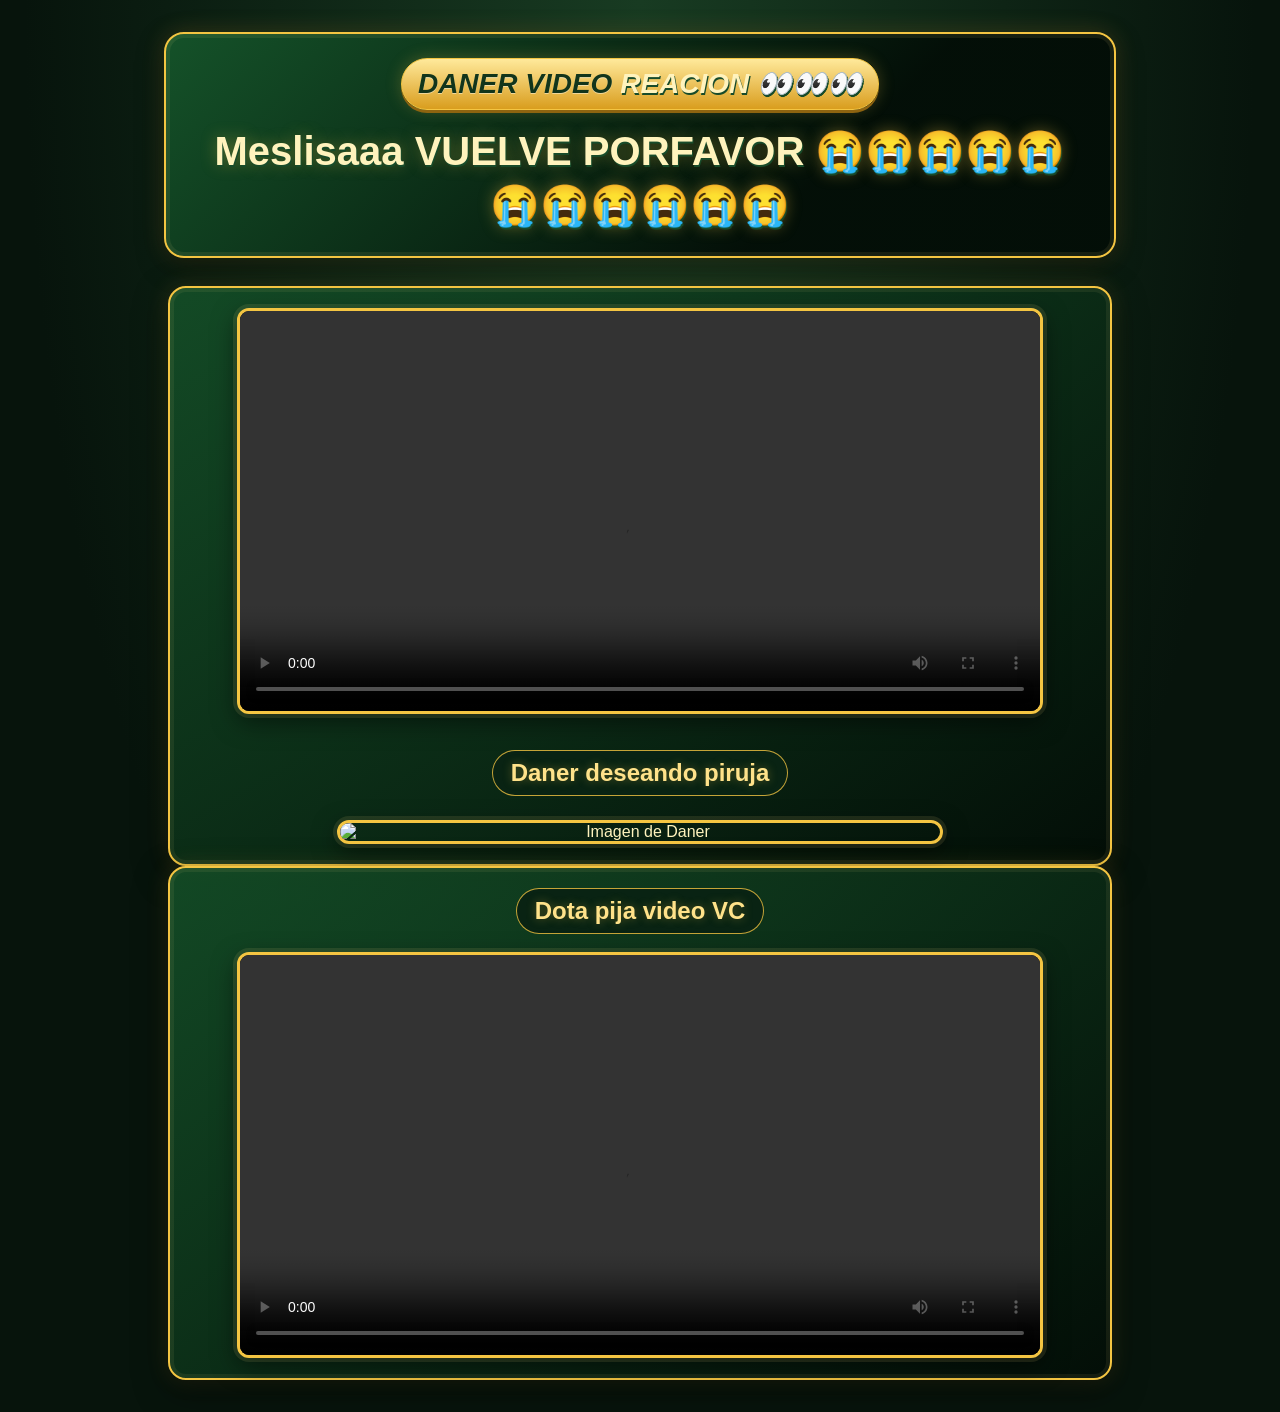
==== conocer mas.html @ 4106a92d "v1.0.1" ====
<!DOCTYPE html>
<html lang="ES">
    <HEAD>
        <meta charset="UTF-8">
        <meta name="viewport" content="width=device-width, initial-scale=1.0">
        <title>Brazino 777 | Video</title>
        <link rel="stylesheet" href="estilo conocer mas.css">
    </HEAD>
<body>
    <h1 class="page-title"><span class="title-brand">Daner video <strong>Reacion 👀👀👀</strong></span> Meslisaaa VUELVE PORFAVOR 😭😭😭😭😭😭😭😭😭😭😭</h1>
        <main class="video-container">
            <video class="confirmation-image" controls autoplay loop playsinline>
                <source src="../Practicas%20de%20clases/img/VID_20261027_190910_328.mp4" type="video/mp4">
                Tu navegador no soporta videos HTML5.
            
            </video>
            <br><br>
            <H2 class="video-title">Daner deseando piruja</H2>
            <img class="below-video-image" src="../Practicas%20de%20clases/img/Screenshot_20250804-025637_1.jpg" alt="Imagen de Daner">
        </main>
        <main class="video-container">
            <H2 class="video-title">Dota pija video VC</H2>
            <video class="confirmation-image" controls autoplay loop playsinline>
                <source src="../Practicas%20de%20clases/img/VID-20250817-WA0003.mp4" type="video/mp4">
                Tu navegador no soporta videos HTML5.
            </video>
        </main>
</body>
</html>
---- estilo conocer mas.css ----
body {
    min-height: 100vh;
    margin: 0;
    padding: 32px 20px;
    box-sizing: border-box;
    display: flex;
    flex-direction: column;
    align-items: center;
    justify-content: center;
    text-align: center;
    font-family: Arial, Helvetica, sans-serif;
    color: #fff3bd;
    background-color: #07140c;
    background-image: radial-gradient(ellipse at 50% 0%, #183b22 0%, #07140c 68%);
}

.page-title {
    width: min(100%, 900px);
    margin: 0 auto 28px;
    padding: 24px;
    border: 2px solid #f4c542;
    border-radius: 20px;
    background: linear-gradient(135deg, rgba(21, 84, 42, 0.96), rgba(3, 14, 7, 0.97) 68%);
    color: #fff3bd;
    font-size: clamp(1.5rem, 5vw, 2.5rem);
    line-height: 1.35;
    text-shadow: 1px 2px 0 #174b2a, 0 0 16px rgba(244, 197, 66, 0.35);
    box-shadow: inset 0 0 0 4px rgba(255, 226, 138, 0.08), 0 8px 28px rgba(0, 0, 0, 0.45), 0 0 22px rgba(244, 197, 66, 0.2);
}

.title-brand {
    display: block;
    width: fit-content;
    margin: 0 auto 14px;
    padding: 6px 16px;
    border: 1px solid #f4c542;
    border-radius: 999px;
    background: linear-gradient(180deg, #ffe99b, #d99d1e);
    color: #12351b;
    font-size: 0.7em;
    font-style: italic;
    font-weight: 900;
    text-transform: uppercase;
    text-shadow: 0 1px 0 rgba(255, 255, 255, 0.45);
    box-shadow: 0 3px 0 #8e6410, 0 0 16px rgba(244, 197, 66, 0.25);
}

.title-brand strong {
    color: #fff3bd;
    text-shadow: 1px 2px 0 #174b2a;
}

.video-container {
    width: min(100%, 900px);
    margin: 0 auto;
    padding: 20px;
    border: 2px solid #f4c542;
    border-radius: 18px;
    background: linear-gradient(145deg, rgba(21, 84, 42, 0.82), rgba(3, 14, 7, 0.97));
    box-shadow: inset 0 0 0 4px rgba(255, 226, 138, 0.07), 0 10px 32px rgba(0, 0, 0, 0.5), 0 0 22px rgba(244, 197, 66, 0.16);
}

.video-title {
    width: fit-content;
    max-width: 100%;
    margin: 0 auto 18px;
    padding: 8px 18px;
    border: 1px solid rgba(244, 197, 66, 0.8);
    border-radius: 999px;
    background: #092313;
    color: #ffe28a;
    font-size: clamp(1.1rem, 4vw, 1.5rem);
    text-shadow: 0 0 10px rgba(244, 197, 66, 0.35);
}

.confirmation-image {
    display: block;
    width: min(100%, 800px);
    max-height: 70vh;
    margin: 0 auto;
    object-fit: contain;
    border: 3px solid #f4c542;
    border-radius: 12px;
    background: #000;
    box-shadow: 0 0 0 4px rgba(255, 226, 138, 0.1), 0 8px 24px rgba(0, 0, 0, 0.5);
}

.below-video-image {
    display: block;
    width: min(100%, 600px);
    max-height: 65vh;
    margin: 24px auto 0;
    object-fit: contain;
    border: 3px solid #f4c542;
    border-radius: 12px;
    box-shadow: 0 0 0 4px rgba(255, 226, 138, 0.1), 0 8px 24px rgba(0, 0, 0, 0.5);
}

@media (max-width: 600px) {
    .video-container {
        padding: 14px;
    }

    .page-title {
        padding: 18px 14px;
    }
}
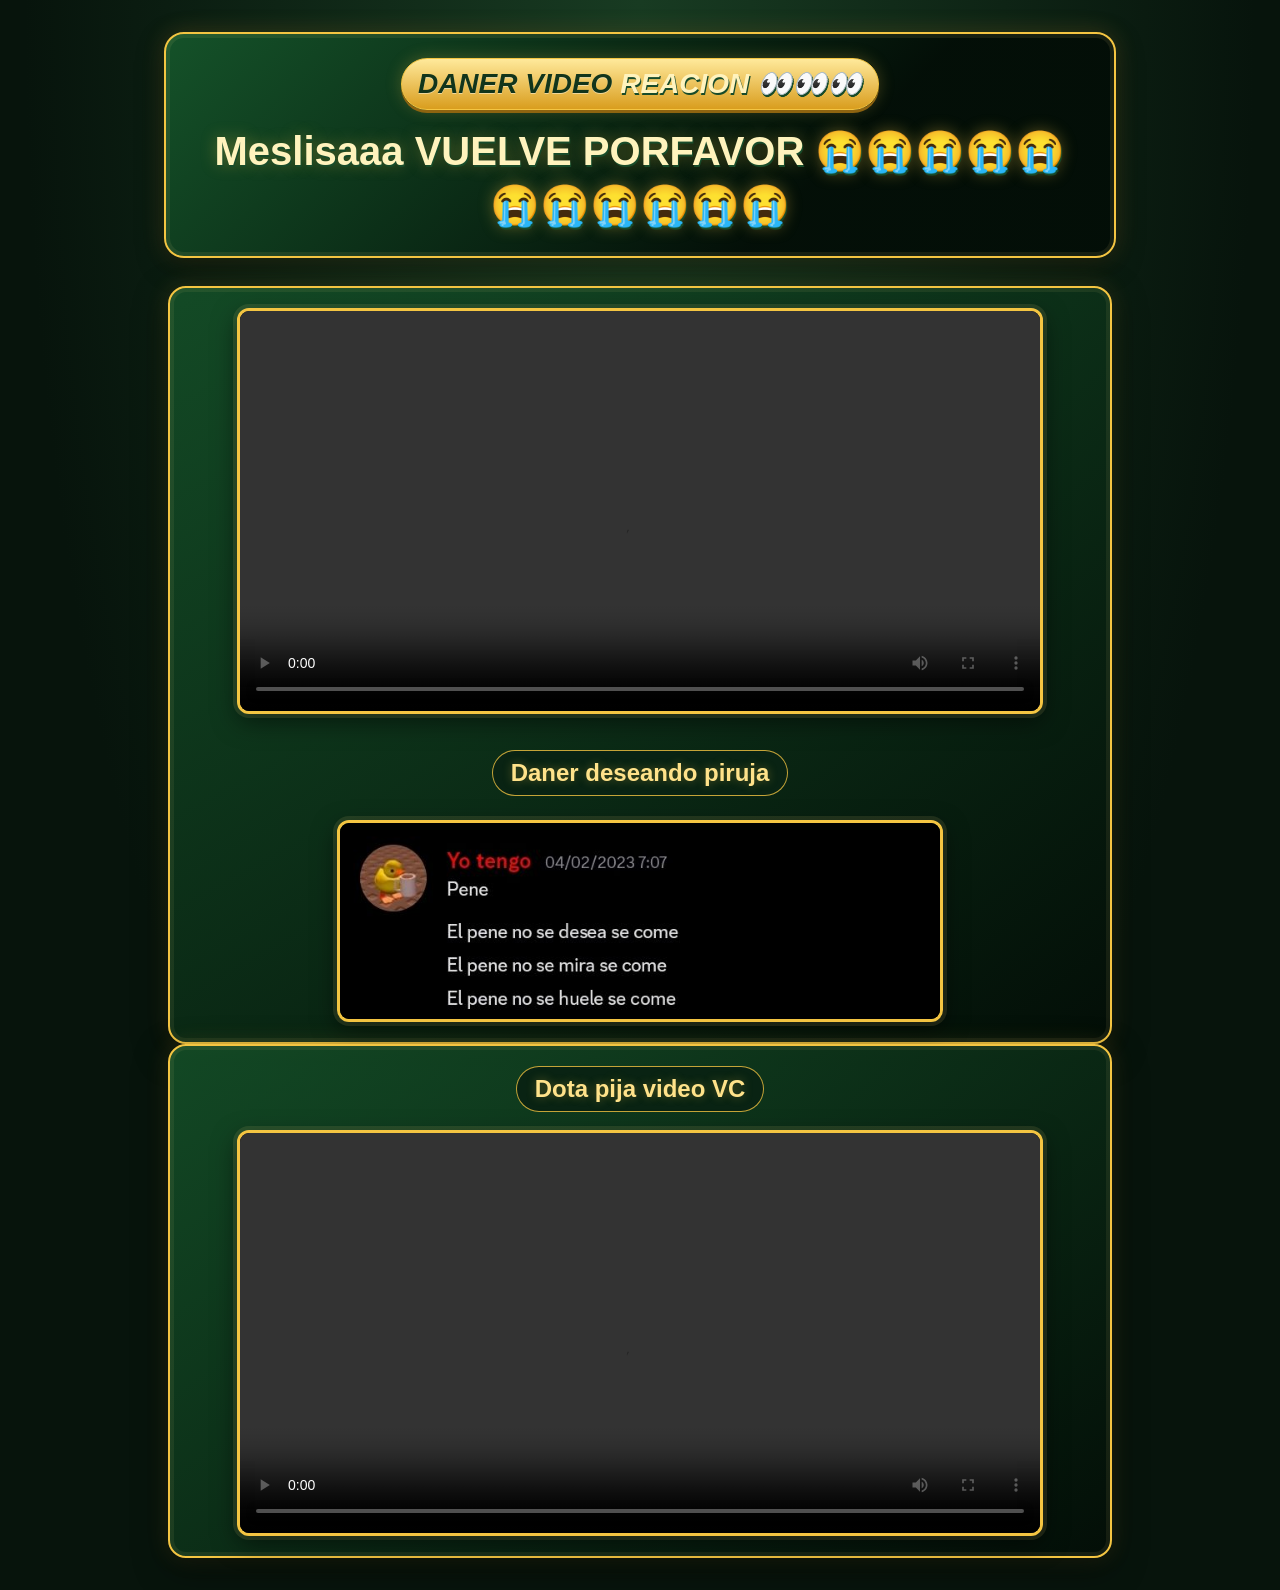
==== commit 39fec95b: "Update conocer mas.html" ====
--- a/conocer mas.html
+++ b/conocer mas.html
@@ -16,7 +16,7 @@
             </video>
             <br><br>
             <H2 class="video-title">Daner deseando piruja</H2>
-            <img class="below-video-image" src="../Practicas%20de%20clases/img/Screenshot_20250804-025637_1.jpg" alt="Imagen de Daner">
+            <img class="below-video-image" src="img/Screenshot_20250804-025637_1.jpg" alt="Imagen de Daner">
         </main>
         <main class="video-container">
             <H2 class="video-title">Dota pija video VC</H2>
@@ -26,4 +26,4 @@
             </video>
         </main>
 </body>
-</html>+</html>
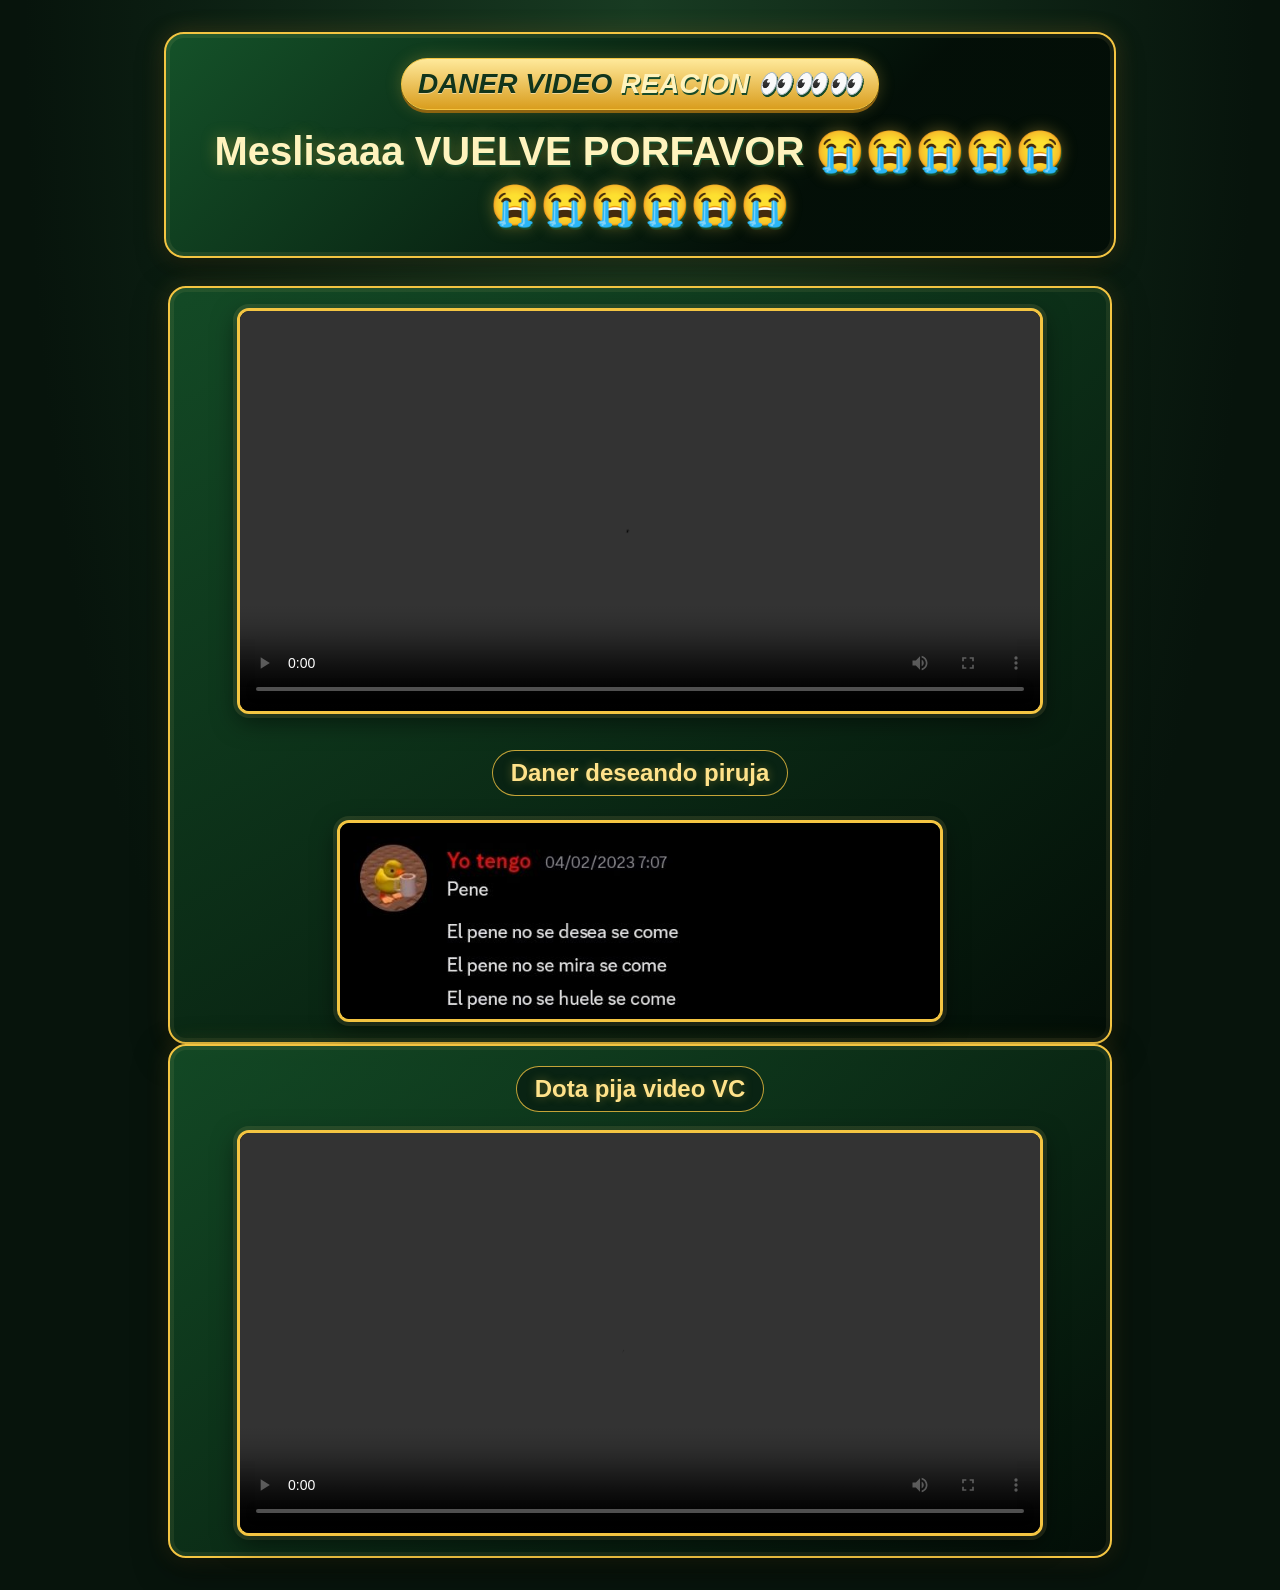
==== commit f388a320: "Fix video source paths in conocer mas.html Updated video source paths and HTML structure." ====
--- a/conocer mas.html
+++ b/conocer mas.html
@@ -10,7 +10,7 @@
     <h1 class="page-title"><span class="title-brand">Daner video <strong>Reacion 👀👀👀</strong></span> Meslisaaa VUELVE PORFAVOR 😭😭😭😭😭😭😭😭😭😭😭</h1>
         <main class="video-container">
             <video class="confirmation-image" controls autoplay loop playsinline>
-                <source src="../Practicas%20de%20clases/img/VID_20261027_190910_328.mp4" type="video/mp4">
+                <source src="img/VID_20261027_190910_328.mp4" type="video/mp4">
                 Tu navegador no soporta videos HTML5.
             
             </video>
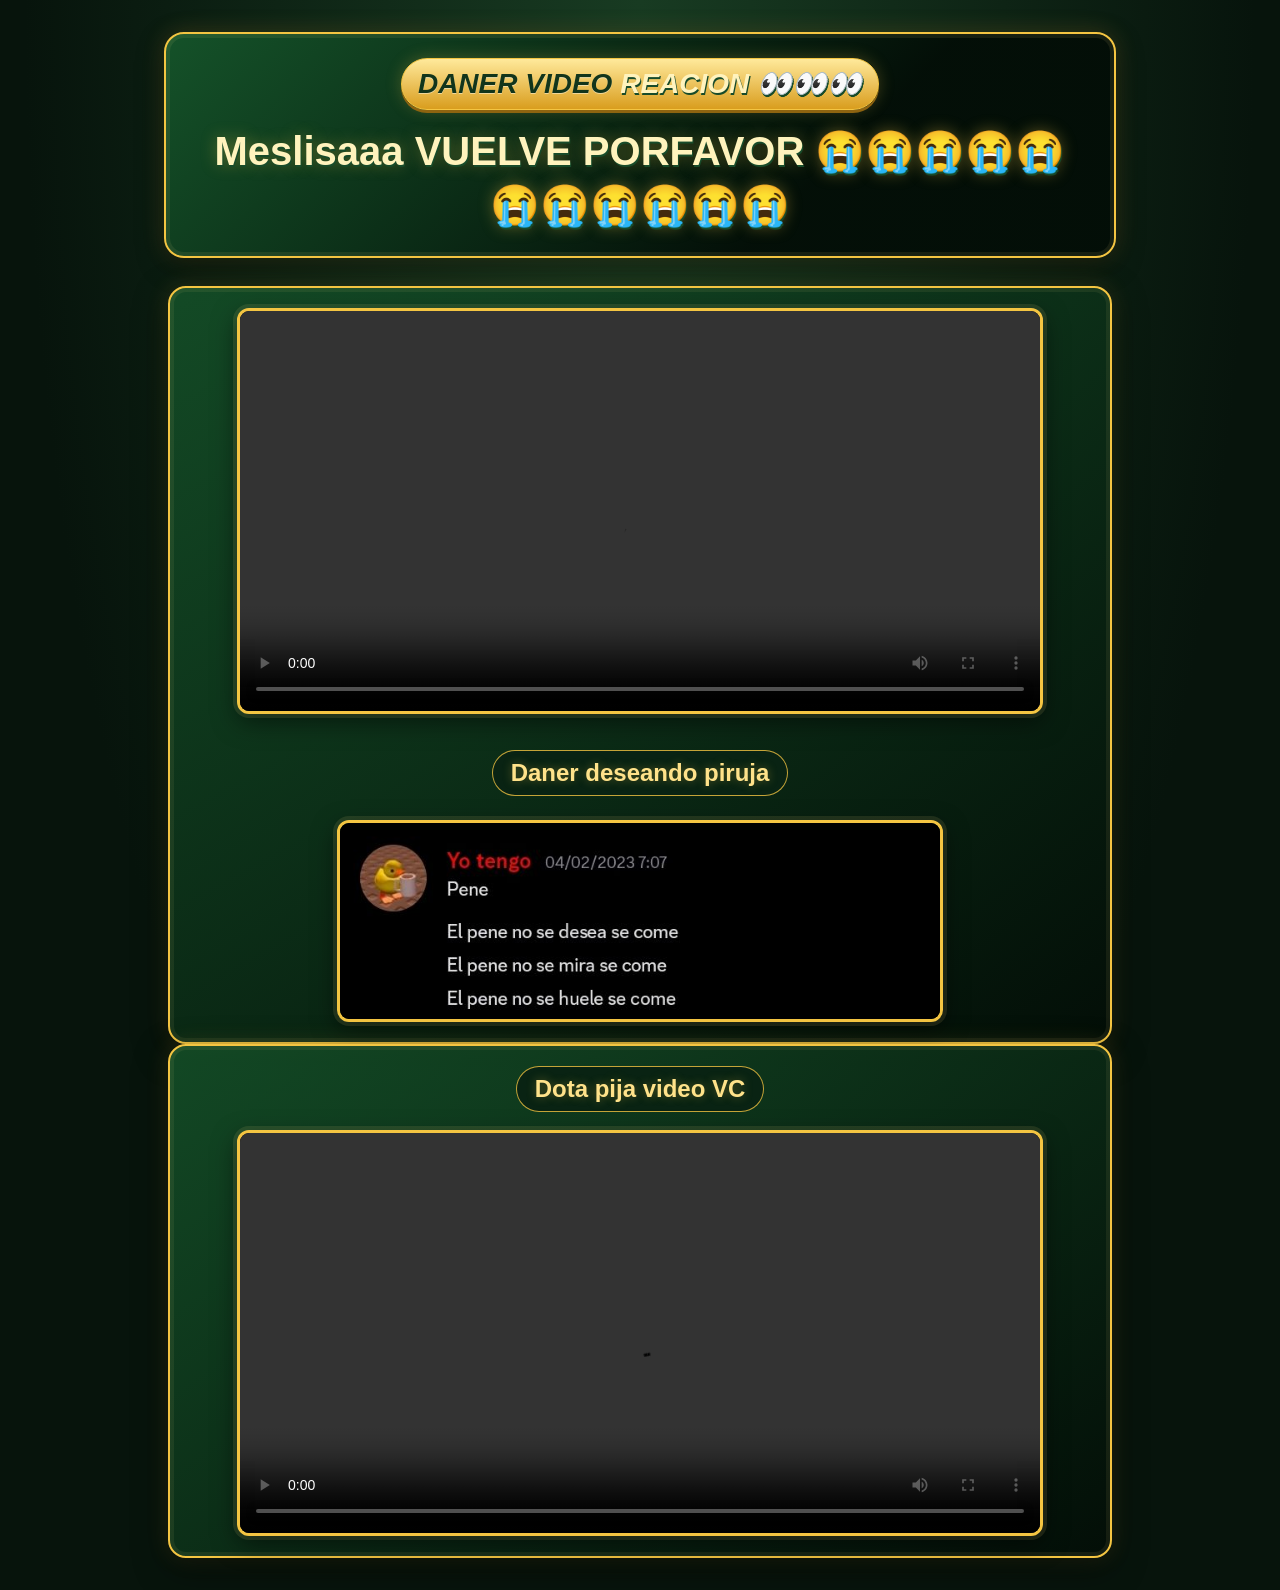
==== commit cf0d4a01: "Update conocer mas.html" ====
--- a/conocer mas.html
+++ b/conocer mas.html
@@ -21,7 +21,7 @@
         <main class="video-container">
             <H2 class="video-title">Dota pija video VC</H2>
             <video class="confirmation-image" controls autoplay loop playsinline>
-                <source src="../Practicas%20de%20clases/img/VID-20250817-WA0003.mp4" type="video/mp4">
+                <source src="img/VID-20250817-WA0003.mp4" type="video/mp4">
                 Tu navegador no soporta videos HTML5.
             </video>
         </main>
